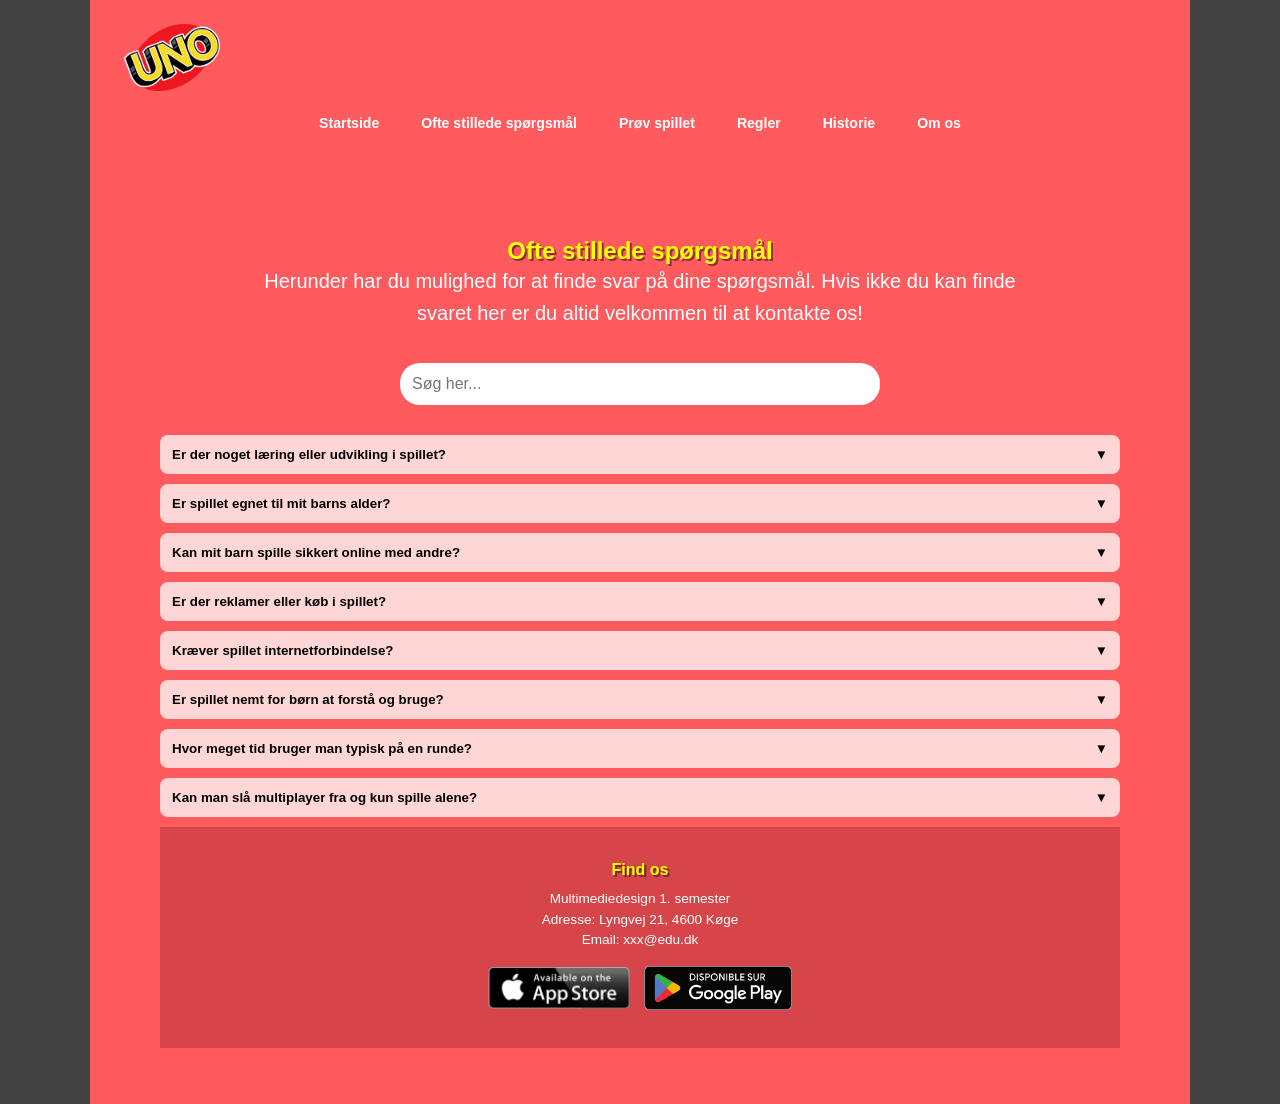
==== spg.html @ fefae209 "Filer" ====
<!DOCTYPE html>
<html lang="da">
<head>
    <meta charset="UTF-8">
    <meta name="viewport" content="width=device-width, initial-scale=1.0">
    <title>UNO hjemmeside</title>
    <link rel="stylesheet" href="style.css">
</head>
<body>
<div class="container">
<header class="site-header">
    <img src="uno-logo.png" class="logo" alt="UNO logo">
    <button class="burger" type="button" aria-label="Åbn menu" aria-expanded="false" onclick="toggleMenu()">☰</button>
</header>
<nav id="menu">
    <a href="index.html">Startside</a>
    <a href="spg.html">Ofte stillede spørgsmål</a>
    <a href="#">Prøv spillet</a>
    <a href="regler.html">Regler</a>
    <a href="historie.html">Historie</a>
    <a href="omos.html">Om os</a>
</nav>

    <main>
        <section class="hero hero-home">
            <div class="hero-copy">
                <h1 class="hero-title">
                    Ofte stillede spørgsmål
                </h1>
                <p class="hero-intro">Herunder har du mulighed for at finde svar på dine spørgsmål. Hvis ikke du kan finde svaret her er du altid velkommen til at kontakte os!</p>
            </div>

            <label for="searchInput"></label><input
                    type="text"
                    id="searchInput"
                    placeholder="Søg her..."
            >


            <div class="faq-item">
                <button class="faq-question">
                    Er der noget læring eller udvikling i spillet?
                    <span class="arrow">▼</span>
                </button>

                <div class="faq-answer">
                    Ja, spillet understøtter flere former for læring på en sjov og naturlig måde. Børn træner blandt andet farvegenkendelse, talforståelse og evnen til at tænke strategisk. Samtidig udvikler de deres koncentration og lærer at tage beslutninger undervejs i spillet.
                    Det gør, at spillet ikke kun er underholdende, men også bidrager til barnets udvikling – helt uden at det føles som læring.
                </div>
            </div>

            <div class="faq-item">
            <button class="faq-question">
                Er spillet egnet til mit barns alder?
                <span class="arrow">▼</span>
            </button>

            <div class="faq-answer">
                Ja, spillet er designet til børn og er nemt at forstå, med en enkel og farverig opbygning, der gør det tilgængeligt for de fleste aldersgrupper.            </div>
</div>

            <div class="faq-item">
                <button class="faq-question">
                    Kan mit barn spille sikkert online med andre?
                    <span class="arrow">▼</span>
                </button>

                <div class="faq-answer">
                    Ja, spillet er designet med fokus på sikkerhed, så børn kan spille online uden direkte kommunikation med andre spillere.                </div>
            </div>

            <div class="faq-item">
                <button class="faq-question">
                    Er der reklamer eller køb i spillet?
                    <span class="arrow">▼</span>
                </button>

                <div class="faq-answer">
                    Spillet er lavet med fokus på en tryg oplevelse, så eventuelle reklamer eller køb er begrænsede og ikke forstyrrende for spillet. Ja, spillet understøtter flere former for læring på en sjov og naturlig måde. Børn træner blandt andet farvegenkendelse, talforståelse og evnen til at tænke strategisk. Samtidig udvikler de deres koncentration og lærer at tage beslutninger undervejs i spillet.
                </div>
            </div>

            <div class="faq-item">
                <button class="faq-question">
                    Kræver spillet internetforbindelse?
                    <span class="arrow">▼</span>
                </button>

                <div class="faq-answer">
                    Du kan spille uden internet i singleplayer, men multiplayer kræver forbindelse.                </div>
            </div>

            <div class="faq-item">
                <button class="faq-question">
                    Er spillet nemt for børn at forstå og bruge?
                    <span class="arrow">▼</span>
                </button>

                <div class="faq-answer">
                    Ja, spillet har en intuitiv brugerflade, så børn hurtigt kan lære det og komme i gang.                </div>
            </div>

            <div class="faq-item">
                <button class="faq-question">
                    Hvor meget tid bruger man typisk på en runde?
                    <span class="arrow">▼</span>
                </button>

                <div class="faq-answer">
                    En runde tager typisk 5–10 minutter, hvilket gør det ideelt til små pauser.                </div>
            </div>

            <div class="faq-item">
                <button class="faq-question">
                    Kan man slå multiplayer fra og kun spille alene?
                    <span class="arrow">▼</span>
                </button>

                <div class="faq-answer">
                    Ja, du kan altid vælge at spille alene mod computeren.                </div>
            </div>











            <footer id="download">
                <h3>Find os</h3>
                <p>Multimediedesign 1. semester</p>
                <p>Adresse: Lyngvej 21, 4600 Køge</p>
                <p>Email: xxx@edu.dk</p>

                <div class="buttons">
                    <img src="appstore.png" alt="Appstore">
                    <img src="googleplay.png" alt="GooglePlay">
                </div>
            </footer>

            <script src="script.js"></script>
</div>
</body>
</html>
---- style.css ----
* {
    margin: 0;
    padding: 0;
    box-sizing: border-box;
}

html {
    scroll-behavior: smooth;
}


body {
    font-family: Arial, sans-serif;
    background: #434343;
    color: #ffffff;
}

h1,
h2,
h3 {
    color: yellow;
    text-shadow: 2px 2px 0 rgba(0, 0, 0, 0.45);
}


.container {
    width: min(100%, 430px);
    margin: auto;
    background: #ff5b5f;
    min-height: 100vh;
    display: flex;
    flex-direction: column;
    overflow: hidden;
}


.site-header {
    display: flex;
    justify-content: space-between;
    align-items: center;
    padding: 16px 18px 10px;
}

.logo {
    width: 78px;
    display: block;
}

.burger {
    border: 0;
    background: transparent;
    font-size: 30px;
    cursor: pointer;
    line-height: 1;
    color: #101010;
}




#menu {
    display: none;
    flex-direction: column;
    padding: 0 18px 14px;
}

#menu a {
    color: #ffffff;
    text-decoration: none;
    padding: 12px;
    background: #d83f44;
    margin: 5px 0;
    border-radius: 10px;
    text-align: center;
    border: 1px solid rgba(0, 0, 0, 0.12);
    font-size: 0.88rem;
    font-weight: 700;
}




.hero-home {
    text-align: center;
    padding: 46px 22px 36px;
}

.hero-copy {
    max-width: 320px;
    margin: 0 auto;
}

.frontpage .hero-title {
    margin-bottom: 20px;
}

.frontpage .hero-title-logo {
    width: min(100%, 250px);
    display: block;
    margin: 0 auto;
}



.hero-intro,
.hero-text {
    color: #ffffff;
    font-size: 1rem;
    line-height: 1.6;
    margin: 0 auto 14px;
}

.hero-text {
    margin-bottom: 28px;
}

.hero-visual {
    display: flex;
    justify-content: center;
    margin: 6px 0 22px;
}

.hero-cards {
    width: min(100%, 220px);
    display: block;
}

.download-cta {
    display: grid;
    gap: 12px;
    justify-items: center;
}

.download-link {
    color: yellow;
    font-weight: 800;
    text-decoration: underline;
    text-decoration-thickness: 2px;
    text-underline-offset: 3px;
    font-size: 0.95rem;
}




.buttons {
    display: flex;
    justify-content: center;
    align-items: center;
    gap: 10px;
    flex-wrap: wrap;
}

.buttons img {
    height: 42px;
    width: auto;
    display: block;
}




.story-section {
    padding: 22px 22px 52px;
    text-align: center;
}

.story-section h2 {
    margin-bottom: 18px;
    font-size: 2rem;
    line-height: 1.2;
}
.story-section h3 {
    margin-bottom: 18px;
    font-size: 18px;
    line-height: 0.5;
}
.story-section p {
    line-height: 1.7;
    color: #ffffff;
    font-size: 1rem;
    max-width: 320px;
    margin: 0 auto;
}

.story-visual {
    display: flex;
    justify-content: center;
    margin-top: 28px;
}

.story-logo {
    width: min(100%, 200px);
    display: block;
}


.rules-page .rules-main {
    padding: 8px 16px 0;
}

.rules-page .rules-hero {
    text-align: center;
    padding: 10px 0 18px;
}

.rules-page .rules-title {
    font-size: 2rem;
    line-height: 1.1;
}

.rules-page .rules-content {
    display: grid;
    gap: 20px;
    padding-bottom: 28px;
}

.rules-page .rules-block {
    max-width: 340px;
    margin: 0 auto;
    text-align: left;
}

.rules-page .rules-block h2 {
    font-size: 1rem;
    line-height: 1.25;
    margin-bottom: 8px;
}

.rules-page .rules-block p,
.rules-page .rules-list {
    color: #ffffff;
    font-size: 0.92rem;
    line-height: 1.55;
}

.rules-page .rules-block p + p {
    margin-top: 8px;
}

.rules-page .rules-list {
    padding-left: 18px;
    margin-top: 8px;
}

.rules-page .rules-list li + li {
    margin-top: 6px;
}

.rules-page .rules-visual {
    display: flex;
    justify-content: flex-end;
    align-items: flex-end;
    margin-top: 4px;
}

.rules-page .rules-cards {
    width: min(58%, 180px);
    display: block;
    transform: translateX(22px) translateY(8px);
}






footer {
    margin-top: auto;
    background: #d64549;
    padding: 26px 18px 30px;
    text-align: center;
}

footer h3 {
    margin-bottom: 10px;
    font-size: 1rem;
}

footer p {
    color: #ffffff;
    font-size: 0.85rem;
    line-height: 1.5;
}

footer .buttons {
    justify-content: center;
    margin-top: 16px;
}





@media (min-width: 768px) {

    .container {
        width: min(92vw, 1100px);
    }

    .site-header {
        padding: 24px 34px 14px;
    }

    .logo {
        width: 96px;
    }

    .hero-home {
        padding: 68px 40px 48px;
    }

    .hero-copy {
        max-width: 780px;
    }

    .frontpage .hero-title-logo {
        width: min(100%, 360px);
    }

    .hero-intro,
    .hero-text {
        max-width: 760px;
        font-size: 1.25rem;
    }

    .hero-visual {
        margin: 16px 0 30px;
    }

    .hero-cards {
        width: min(100%, 320px);
    }

    .download-cta {
        justify-items: center;
    }

    .download-link {
        font-size: 1.05rem;
    }

    .buttons {
        gap: 14px;
    }

    .buttons img {
        height: 44px;
    }

    .story-section {
        padding: 48px 40px 64px;
    }

    .story-section h2 {
        font-size: 3rem;
    }

    .story-section p {
        max-width: 780px;
        font-size: 1.12rem;
    }

    .story-visual {
        margin-top: 30px;
        justify-content: center;
    }

    .story-logo {
        width: min(100%, 240px);
    }

    .rules-page .rules-main {
        padding: 24px 40px 0;
    }

    .rules-page .rules-title {
        font-size: 3rem;
    }

    .rules-page .rules-content {
        max-width: 760px;
        margin: 0 auto;
        gap: 26px;
    }

    .rules-page .rules-block {
        max-width: 760px;
    }

    .rules-page .rules-block h2 {
        font-size: 1.4rem;
    }

    .rules-page .rules-block p,
    .rules-page .rules-list {
        font-size: 1.05rem;
    }

    .rules-page .rules-cards {
        width: min(36%, 240px);
        transform: translateX(24px) translateY(10px);
    }


    .burger {
        display: none;
    }

    #menu {
        display: flex !important;
        flex-direction: row;
        justify-content: center;
        gap: 10px;
        padding: 0 34px 18px;
        flex-wrap: wrap;
    }

    #menu a {
        margin: 0;
        padding: 10px 16px;
        background: transparent;
        border: 0;
    }
}

#searchInput {
    width: 50%;
    padding: 12px;
    border-radius: 20px;
    border: none;
    margin: 20px 0;
    font-size: 16px;
}

.faq-item {
    margin: 10px 0;
}

.faq-question {
    width: 100%;
    padding: 12px;
    background: #ffd6d6;
    border: none;
    border-radius: 8px;
    text-align: left;
    font-weight: bold;
    display: flex;
    justify-content: space-between;
    align-items: center;
    cursor: pointer;
}

.faq-answer {
    display: none;
    background: #ffeaea;
    padding: 15px;
    border-radius: 8px;
    margin-top: 5px;
    color: #101010;
}


@media (min-width: 1024px) {

    .container {
        max-width: 1180px;
    }

    .hero-home {
        padding: 78px 70px 56px;
    }

    .story-section {
        padding: 58px 70px 82px;
    }

    footer {
        padding: 34px 52px 38px;
    }
}
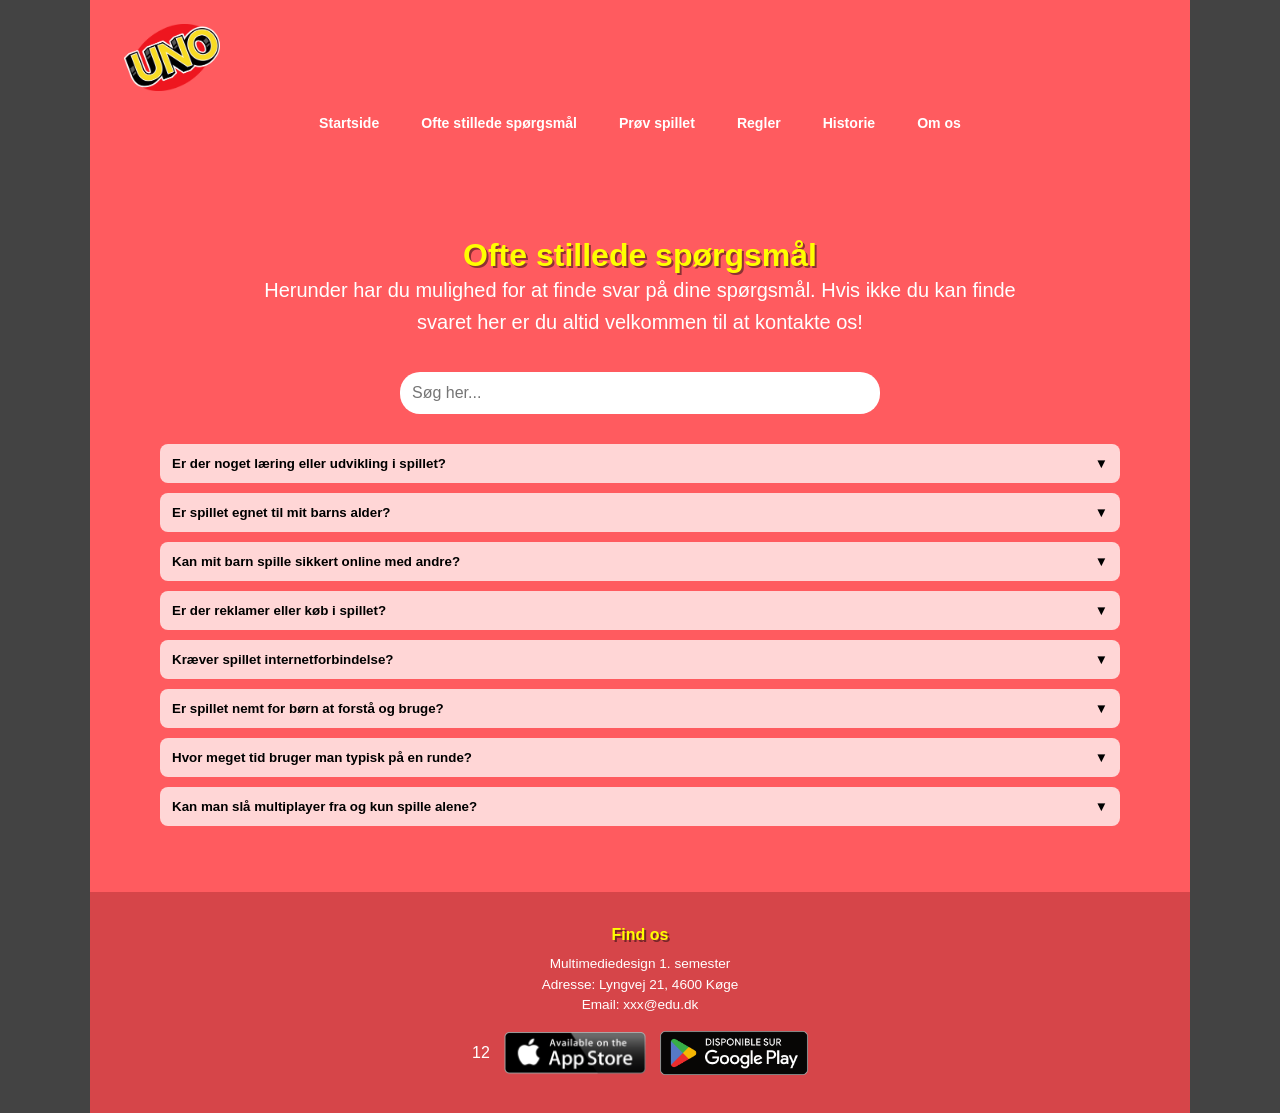
==== commit c647f968: "Ikke noget mug her" ====
--- a/spg.html
+++ b/spg.html
@@ -9,20 +9,21 @@
 <body>
 <div class="container">
 <header class="site-header">
-    <img src="uno-logo.png" class="logo" alt="UNO logo">
+    <a href="index.html">
+    <img src="uno-logo.png" class="logo" alt="UNO logo"></a>
     <button class="burger" type="button" aria-label="Åbn menu" aria-expanded="false" onclick="toggleMenu()">☰</button>
 </header>
 <nav id="menu">
     <a href="index.html">Startside</a>
     <a href="spg.html">Ofte stillede spørgsmål</a>
-    <a href="#">Prøv spillet</a>
+    <a href="case2.html">Prøv spillet</a>
     <a href="regler.html">Regler</a>
     <a href="historie.html">Historie</a>
     <a href="omos.html">Om os</a>
 </nav>
 
-    <main>
-        <section class="hero hero-home">
+
+        <main class="hero hero-home">
             <div class="hero-copy">
                 <h1 class="hero-title">
                     Ofte stillede spørgsmål
@@ -56,7 +57,8 @@
             </button>
 
             <div class="faq-answer">
-                Ja, spillet er designet til børn og er nemt at forstå, med en enkel og farverig opbygning, der gør det tilgængeligt for de fleste aldersgrupper.            </div>
+                Spillet er ligesom det fysiske anbefalet til mennesker over 7 år, men kan ofte også spilles af børn under, hvis de forstår farver og tal. Selve spillet er nemt at forstå, med en enkel og farverig opbygning, der gør det tilgængeligt for de fleste aldersgrupper.
+                         </div>
 </div>
 
             <div class="faq-item">
@@ -66,7 +68,7 @@
                 </button>
 
                 <div class="faq-answer">
-                    Ja, spillet er designet med fokus på sikkerhed, så børn kan spille online uden direkte kommunikation med andre spillere.                </div>
+                    Ja, spillet er designet med fokus på sikkerhed, så børn kan spille online uden direkte kommunikation med andre spillere, medmindre de sidder sammen.                </div>
             </div>
 
             <div class="faq-item">
@@ -76,8 +78,7 @@
                 </button>
 
                 <div class="faq-answer">
-                    Spillet er lavet med fokus på en tryg oplevelse, så eventuelle reklamer eller køb er begrænsede og ikke forstyrrende for spillet. Ja, spillet understøtter flere former for læring på en sjov og naturlig måde. Børn træner blandt andet farvegenkendelse, talforståelse og evnen til at tænke strategisk. Samtidig udvikler de deres koncentration og lærer at tage beslutninger undervejs i spillet.
-                </div>
+                    Spillet er lavet med fokus på en tryg oplevelse, så eventuelle reklamer eller køb er begrænsede og ikke forstyrrende for spillet.
             </div>
 
             <div class="faq-item">
@@ -127,7 +128,7 @@
 
 
 
-
+</main>
 
 
             <footer id="download">
@@ -136,7 +137,7 @@
                 <p>Adresse: Lyngvej 21, 4600 Køge</p>
                 <p>Email: xxx@edu.dk</p>
 
-                <div class="buttons">
+                <div class="buttons">12
                     <img src="appstore.png" alt="Appstore">
                     <img src="googleplay.png" alt="GooglePlay">
                 </div>
